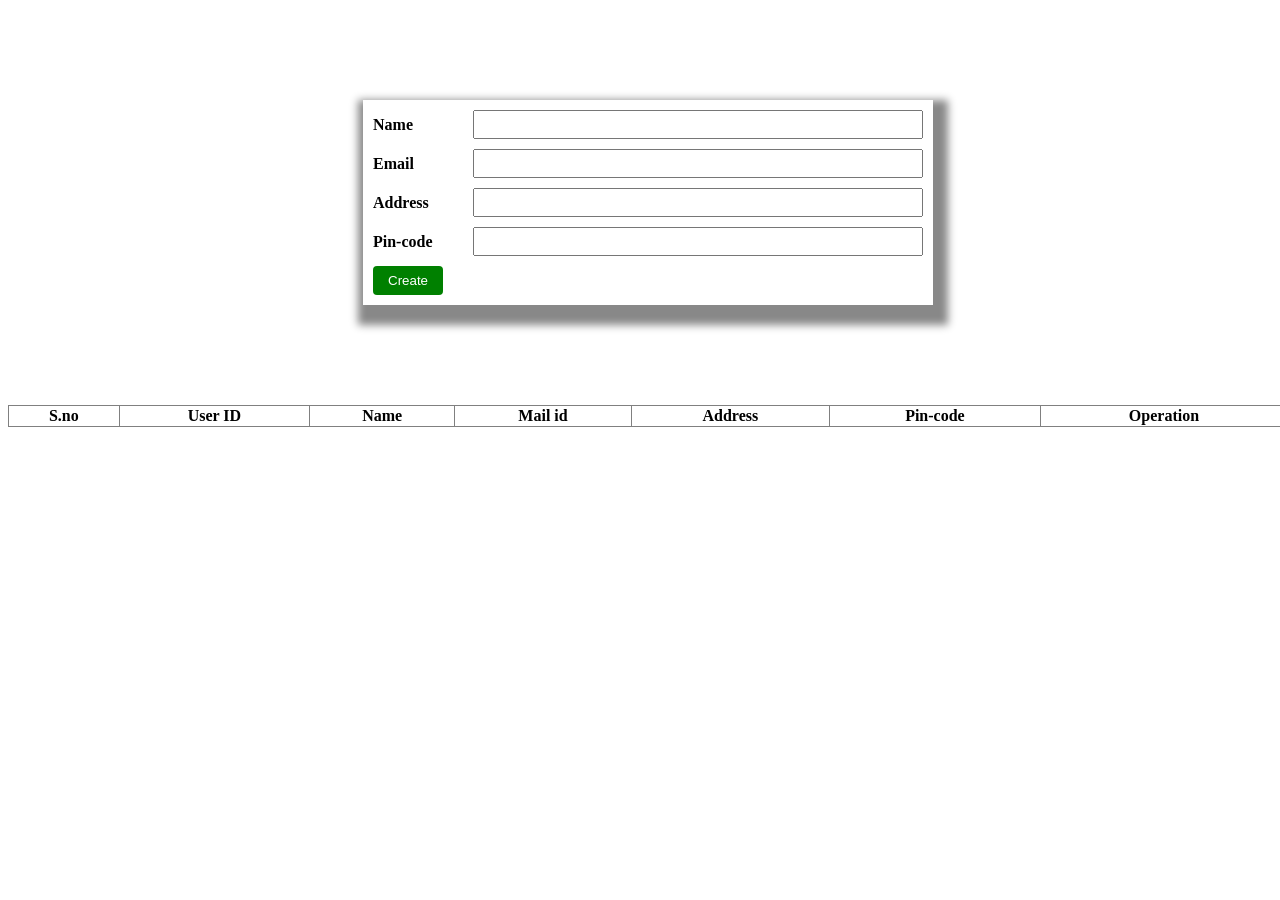
==== mock-api/index.html @ 6279b30d "first" ====
<!DOCTYPE html>
<html lang="en">
<head>
  <meta charset="UTF-8">
  <meta name="viewport" content="width=device-width, initial-scale=1.0">
  <title>Document</title>
  <link rel="stylesheet" href="style.css">
 </head>
<body>
  <div class="container ">
    <form action="" id="form">
      <div class="input-form">
        <label for="name">Name</label>
        <input type="text" id="name">
      </div>
      <div class="input-form">
        <label for="email">Email</label>
        <input type="mail" id="mail">
      </div>
      <div class="input-form">
        <label for="address">Address</label>
        <input type="text" id="address">
      </div>
      <div class="input-form">
        <label for="pin">Pin-code</label>
        <input type="text" id="pin">
      </div>
      <div class="btn-grp">
      <button type="submit" id="create">Create</button>
      
      <button type="button" id="cancel">Cancel</button>
      </div>
    </form>
  </div>
  <div>
    <table border="1">
      <thead>
        <th>S.no</th>
        <th>User ID</th>
        <th>Name</th>
        <th>Mail id</th>
        <th>Address</th>
        <th>Pin-code</th>
        <th>Operation</th>
      </thead>
      <tbody id="table-body">
        

      </tbody>
    </table>
  </div>
  </div>
</body>
<script src="script.js"></script>
</html>
---- mock-api/style.css ----
body{
  width: 100%;

}
.container{
  width:550px;
  margin: 100px auto;
  padding: 10px;
  box-shadow: 5px 10px 8px 10px #888888;

}

table{
  margin-top: 100px;
  width:100%;
  border-collapse: collapse;
}
tr,th{
  margin: 5px;
  height:15px;
  font-size: 16px;
}

input{
  padding:5px 10px;
  outline: none;
  flex:1;
}
.input-form{
  display: flex;
  align-items: center;
  margin-bottom: 10px;
}


label{
  width:100px;
  font-weight: 800;
}
#create{
  background-color: green;
  border: none;
  outline: none;
  border-radius: 4px;
  padding: 7px 15px;
  text-align: center;
  color:white;
  cursor: pointer;
}

#cancel{
  background-color: red;
  border:none;
  outline: none;
  border-radius:4px;
  padding:7px 15px;
  text-align: center;
  color: white;
  cursor: pointer;
  display: none;
}
.btn-grp{
  display: flex;
   justify-content: space-between;
}
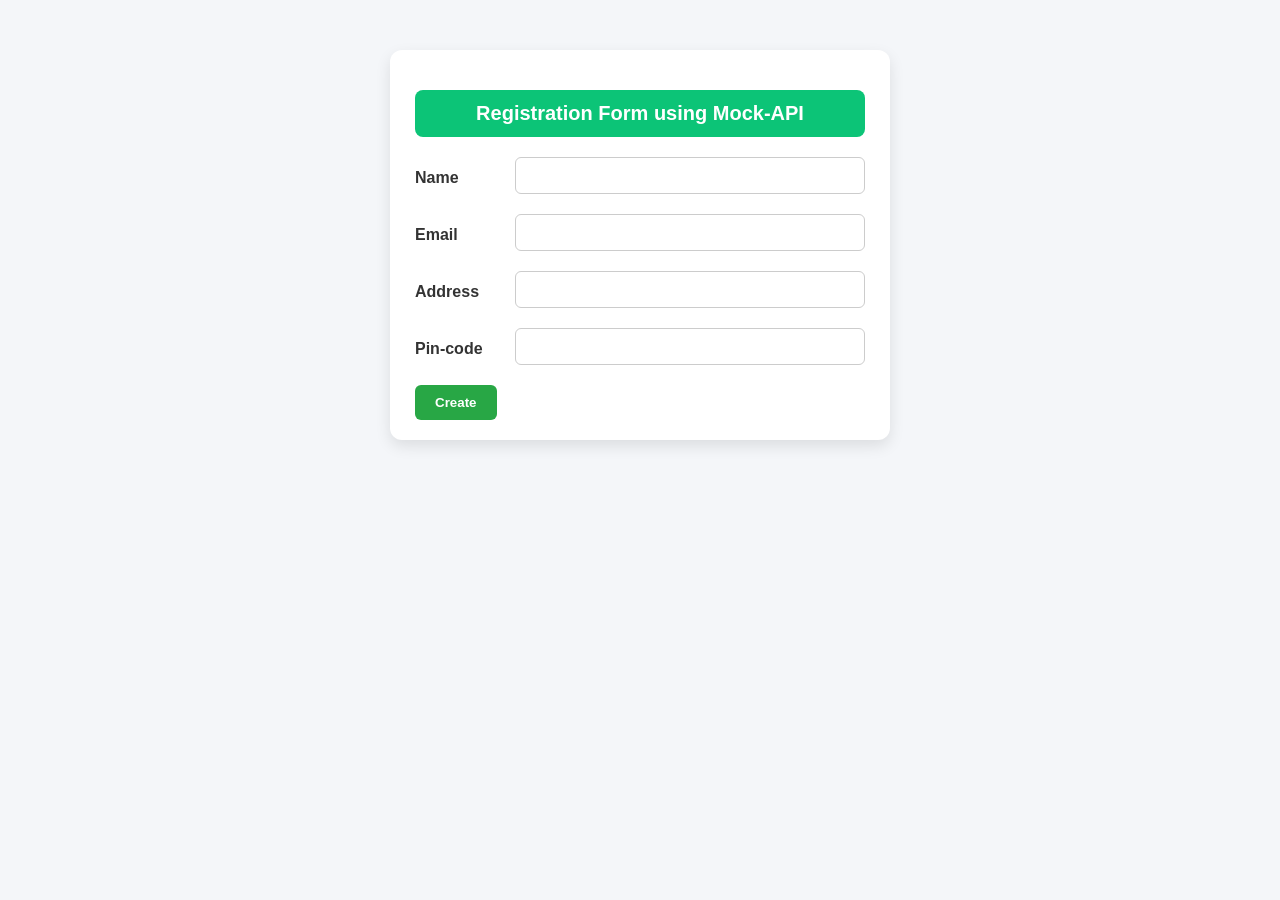
==== commit 516007a7: "last" ====
--- a/mock-api/index.html
+++ b/mock-api/index.html
@@ -4,27 +4,54 @@
   <meta charset="UTF-8">
   <meta name="viewport" content="width=device-width, initial-scale=1.0">
   <title>Document</title>
-  <link rel="stylesheet" href="style.css">
+  <link rel="stylesheet" href="https://cdn.jsdelivr.net/npm/bootstrap-icons@1.13.1/font/bootstrap-icons.min.css">
+  <link rel="stylesheet" href="style1.css">
  </head>
 <body>
   <div class="container ">
     <form action="" id="form">
+      <h3 style="text-align: center;" id="form-title">Registration Form using Mock-API</h3>
       <div class="input-form">
         <label for="name">Name</label>
-        <input type="text" id="name">
+              <div class="input-form1">
+
+        <input type="text" id="name" class="line">
+      <div class="error"></div>
       </div>
+
+      </div>
+      
       <div class="input-form">
-        <label for="email">Email</label>
-        <input type="mail" id="mail">
+        <label for="mail">Email</label>
+      <div class="input-form1">
+        <input type="email" id="mail" class="line">
+      <div class="error" ></div>
       </div>
+
+      </div>
+
       <div class="input-form">
         <label for="address">Address</label>
-        <input type="text" id="address">
+      <div class="input-form1">
+
+        <input type="text" id="address" class="line">
+      <div class="error" ></div>
       </div>
+      </div>
+
+
+      <div class="error" ></div>
+
       <div class="input-form">
         <label for="pin">Pin-code</label>
-        <input type="text" id="pin">
+      <div class="input-form1">
+
+        <input type="text" id="pin" class="line">
+      <div class="error" ></div>
       </div>
+
+      </div>
+
       <div class="btn-grp">
       <button type="submit" id="create">Create</button>
       
@@ -32,24 +59,8 @@
       </div>
     </form>
   </div>
-  <div>
-    <table border="1">
-      <thead>
-        <th>S.no</th>
-        <th>User ID</th>
-        <th>Name</th>
-        <th>Mail id</th>
-        <th>Address</th>
-        <th>Pin-code</th>
-        <th>Operation</th>
-      </thead>
-      <tbody id="table-body">
-        
 
-      </tbody>
-    </table>
-  </div>
-  </div>
 </body>
-<script src="script.js"></script>
+  <script src="script1.js"></script>
+
 </html>
--- a/mock-api/style1.css
+++ b/mock-api/style1.css
@@ -0,0 +1,213 @@
+body {
+  font-family: Arial, sans-serif;
+  background: #f4f6f9;
+  margin: 0;
+  padding: 0;
+  display: flex;
+  justify-content: center;
+  align-items: flex-start;
+  min-height: 100vh;
+}
+
+.container {
+  width: 450px;
+  margin: 50px auto;
+  padding: 20px 25px;
+  background: #fff;
+  border-radius: 12px;
+  box-shadow: 0px 6px 15px rgba(0,0,0,0.1);
+}
+
+#form-title {
+  text-align: center;
+  background: #0cc477;
+  color: #fff;
+  padding: 12px;
+  border-radius: 8px;
+  margin-bottom: 20px;
+  font-size: 20px;
+}
+
+.input-form {
+  display: flex;
+  align-items: center;
+  margin-bottom: 15px;
+}
+
+label {
+  width: 100px;
+  font-weight: 600;
+  color: #333;
+}
+
+.input-form1 {
+  display: flex;
+  flex-direction: column;
+  flex: 1;
+}
+
+.input-form1 input {
+  padding: 10px;
+  border-radius: 6px;
+  border: 1px solid #ccc;
+  transition: border 0.3s ease;
+}
+
+.input-form1.success input {
+  border-color: #0cc477;
+}
+.input-form1.error input {
+  border-color: #e74c3c;
+}
+.error {
+  color: #e74c3c;
+  font-size: 12px;
+  margin-top: 5px;
+}
+
+.btn-grp {
+  display: flex;
+  justify-content: space-between;
+  margin-top: 15px;
+}
+
+#create,
+#cancel {
+  border: none;
+  outline: none;
+  border-radius: 6px;
+  padding: 10px 20px;
+  color: white;
+  cursor: pointer;
+  font-weight: bold;
+  transition: background 0.3s ease;
+}
+
+#create {
+  background: #28a745;
+}
+#create:hover {
+  background: #218838;
+}
+
+#cancel {
+  background: #e74c3c;
+  display: none;
+}
+#cancel:hover {
+  background: #c0392b;
+}
+
+/* //--------------------------------------------------------table--------------------------------------------------------// */
+.table-container {
+  width: 95%;
+  margin: 40px auto;
+  text-align: center;
+}
+
+.table-title {
+  text-align: center;
+  margin-bottom: 20px;
+  color: #333;
+  font-size: 24px;
+  font-weight: 700;
+}
+
+.table-wrapper {
+  overflow-x: auto;
+  border-radius: 10px;
+}
+
+table {
+  width: 100%;
+  border-collapse: collapse;
+  background: #fff;
+  border-radius: 10px;
+  overflow: hidden;
+  box-shadow: 0px 4px 10px rgba(0,0,0,0.1);
+}
+
+thead {
+  background: #0cc477;
+  color: white;
+  font-size: 16px;
+}
+
+th, td {
+  padding: 12px 15px;
+  text-align: center;
+  border-bottom: 1px solid #ddd;
+}
+
+tr:nth-child(even) {
+  background: #f9f9f9;
+}
+
+tr:hover {
+  background: #f1f1f1;
+}
+
+.btn-edit,
+.btn-dele {
+  padding: 6px 12px;
+  border: none;
+  border-radius: 6px;
+  cursor: pointer;
+  font-size: 14px;
+  font-weight: bold;
+  transition: background 0.3s ease;
+}
+
+.btn-edit {
+  background: #007bff;
+  color: #fff;
+}
+.btn-edit:hover {
+  background: #0069d9;
+}
+
+.btn-dele {
+  background: #e74c3c;
+  color: #fff;
+}
+.btn-dele:hover {
+  background: #c0392b;
+}
+
+@media screen and (max-width: 768px) {
+  table {
+    font-size: 14px;
+  }
+
+  th, td {
+    padding: 8px;
+  }
+
+  .btn-edit,
+  .btn-dele {
+    padding: 5px 8px;
+    font-size: 12px;
+  }
+}
+
+.search-box {
+  margin: 15px auto 25px auto;
+  width: 80%;
+  text-align: right;
+}
+
+.search-box input {
+  padding: 10px 15px;
+  width: 250px;
+  max-width: 90%;
+  border-radius: 8px;
+  border: 1px solid #ccc;
+  font-size: 14px;
+  transition: all 0.3s ease;
+}
+
+.search-box input:focus {
+  border-color: #0cc477;
+  outline: none;
+  box-shadow: 0px 0px 5px rgba(12, 196, 119, 0.4);
+}
